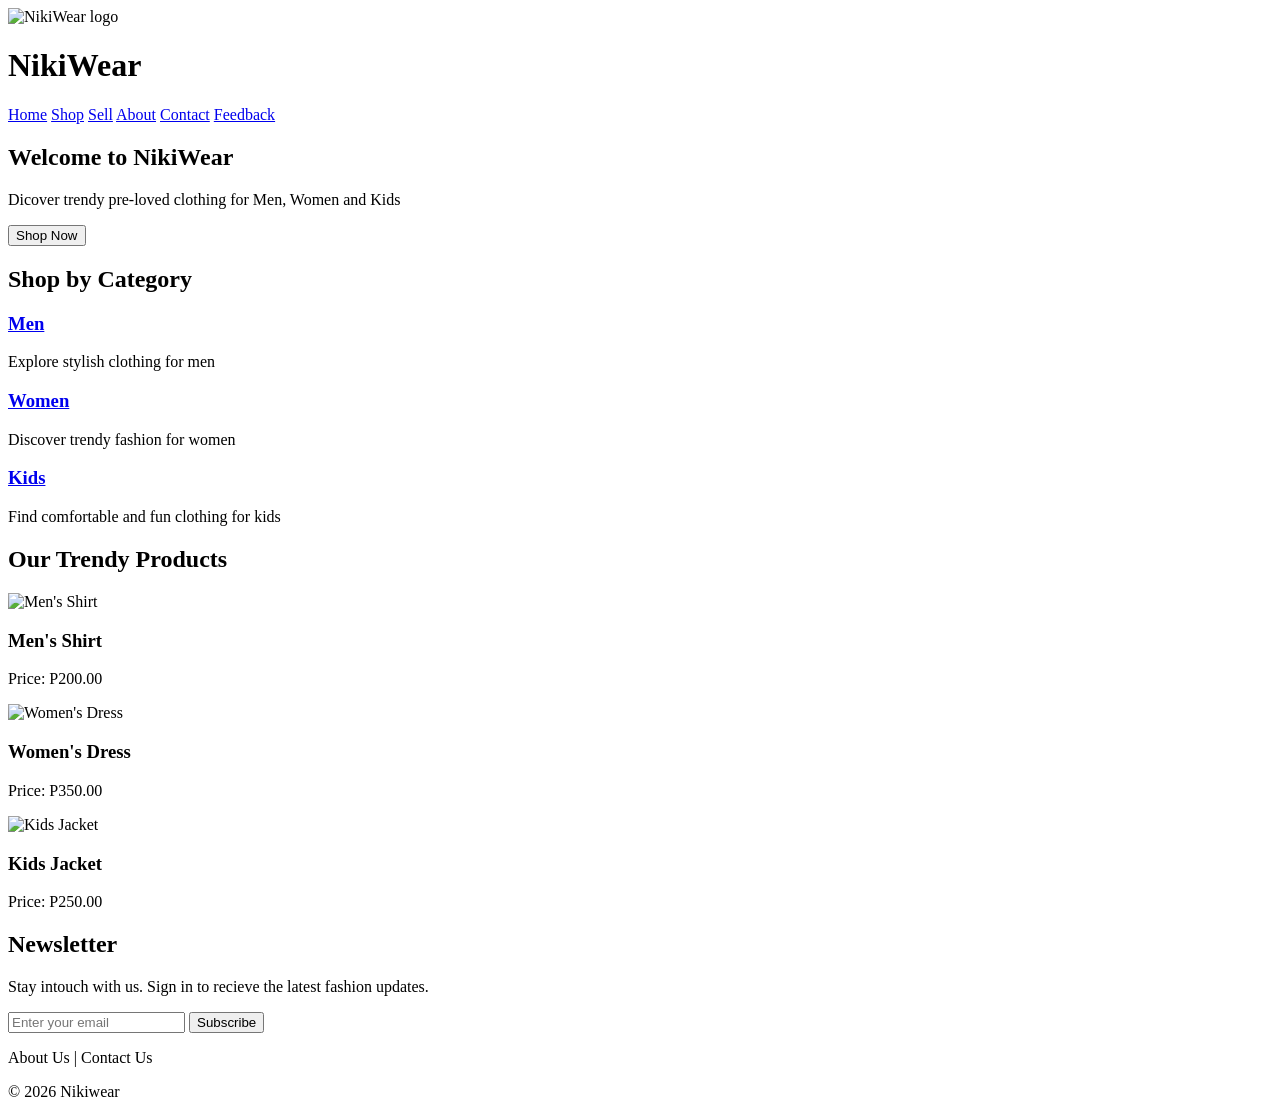
==== index.html @ 09a847b2 "Add files via upload" ====
<!DOCTYPE html>
<html lang="en">
    <head>
        <meta charset="UTF-8">
        <meta name="viewport" content="width=device-width, initial-scale=1.0">
        <title>NikiWear</title>
        <link rel="stylesheet" href="css/style.css"
    </head>
    <body>
<header>

<div class="logo">
    <img src="images/logo.png" alt="NikiWear logo">
    <h1>NikiWear</h1>
</div>
    <nav>
        <a href="index.html">Home</a>
        <a href="shop.html">Shop</a>
        <a href="sell.html">Sell</a>
        <a href="about.html">About</a>
        <a href="contact.html">Contact</a>
        <a href="feedback.html">Feedback</a>
    </nav>
</header>
<section class="hero">
    <div class="container">
    <h2>Welcome to NikiWear</h2>
    <p>Dicover trendy pre-loved clothing for Men, Women and Kids</p>
    <button onclick="goToShop()">Shop Now</button>
</section>

<section class="categories">

    <div class="container">
    <h2>Shop by Category</h2>
    <div class="category">
        <h3><a href="shop.html#men">Men</a></h3>
        <p>Explore stylish clothing for men</p>
    </div>

    <div class="category">
        <h3><a href="shop.html#women">Women</a></h3>
        <p>Discover trendy fashion for women</p>
    </div>

    <div class="category">
        <h3><a href="shop.html#kids">Kids</a></h3>
        <p>Find comfortable and fun clothing for kids</p>
    </div>

</section>

<section class="products">
    <div class="container">
    <h2>Our Trendy Products</h2>
    <div class="product">
        <img src="images/Men's Shirt.jpg" alt="Men's Shirt">
        <h3>Men's Shirt</h3>
        <p>Price: P200.00</p>
    </div>

    <div class="product">
        <img src="images/Women's Dress.jpg" alt="Women's Dress">
        <h3>Women's Dress</h3>
        <p>Price: P350.00</p>
    </div>

    <div class="product">
        <img src="images/Kids jacket.jpg" alt="Kids Jacket">
        <h3>Kids Jacket</h3>
        <p>Price: P250.00</p>
    </div>

</section>

<section class="Newsletter">
    <div class="container">
    <h2>Newsletter</h2>
    <p>Stay intouch with us. Sign in to recieve the latest fashion updates.</p>

    <form onsubmit="subscribeUser(); return false;">
     <input type="email" placeholder="Enter your email" required>
     <button type="submit">Subscribe</button>
    </form>

</section>

<footer>
    <p>About Us | Contact Us</p>
    <p>© 2026 Nikiwear</p>
</footer>
<script src="js/script.js"></script>
    </body>
</html>
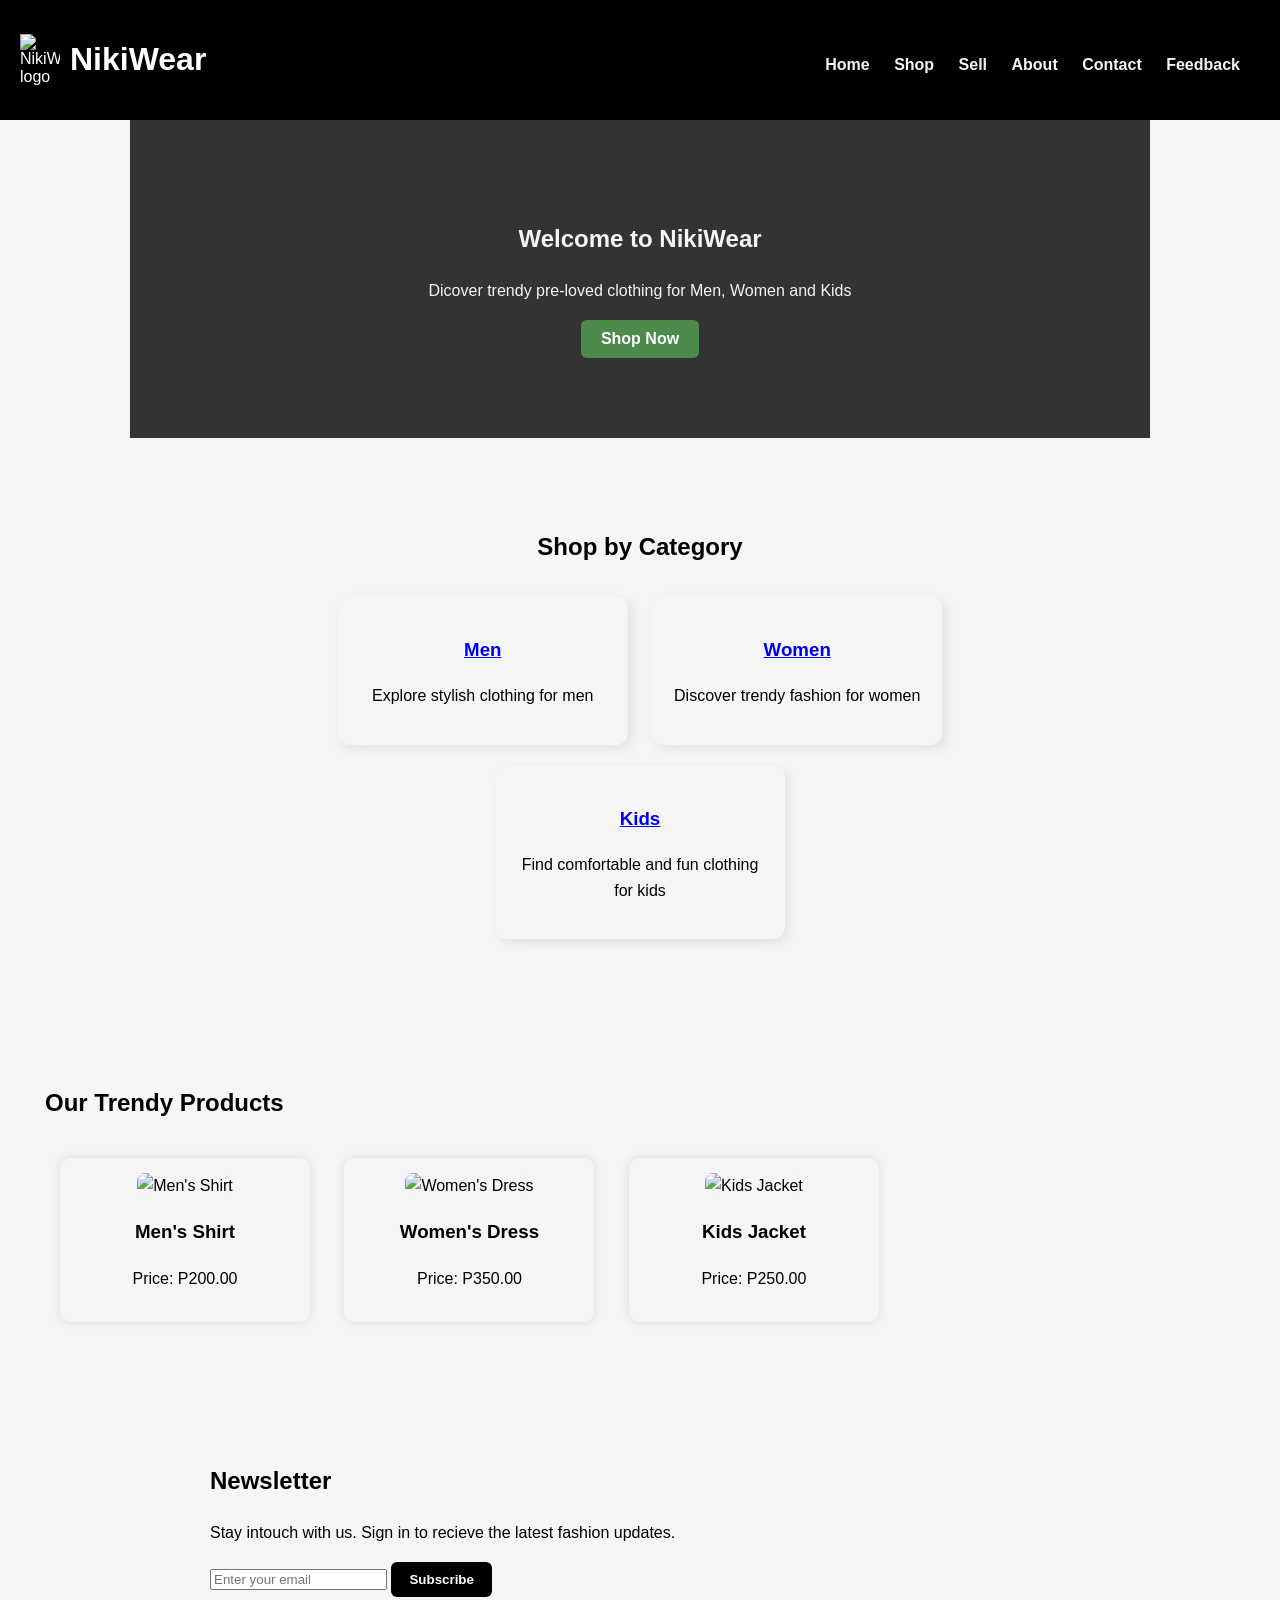
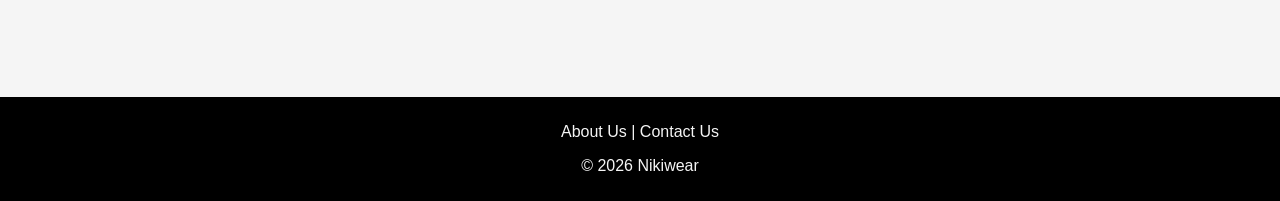
==== commit 176697eb: "Update index.html" ====
--- a/index.html
+++ b/index.html
@@ -4,7 +4,7 @@
         <meta charset="UTF-8">
         <meta name="viewport" content="width=device-width, initial-scale=1.0">
         <title>NikiWear</title>
-        <link rel="stylesheet" href="css/style.css"
+        <link rel="stylesheet" href="style.css">
     </head>
     <body>
 <header>
@@ -91,4 +91,4 @@
 </footer>
 <script src="js/script.js"></script>
     </body>
-</html>+</html>
--- a/style.css
+++ b/style.css
@@ -0,0 +1,146 @@
+body {
+    font-family: Arial, sans-serif;
+    margin: 0;
+    background-color: #f5f5f5;
+}
+header {
+    background-color: black;
+    color: white;
+    padding: 20px;
+    display: flex;
+    justify-content: space-between;
+    align-items: center;
+}
+nav{
+    margin-top: 10px;
+}
+nav a{
+    color: #f5f5f5;
+    margin-right: 20px;
+    text-decoration: none;
+    font-weight: bold;
+}
+nav a:hover{
+    color:rgba(80, 154, 80, 0.863);
+}
+section{
+    padding: 40px;
+}
+.categories div{
+    display: inline-block;
+    background-color: #f5f5f5;
+    padding: 20px;
+    margin: 10px;
+}
+.products{
+    display: inline-block;
+    background-color: #f5f5f5;
+    padding: 15px;
+    margin: 10px;
+}
+footer{
+    background-color: black;
+    color: #f5f5f5;
+    text-align: center;
+    padding: 10px;
+    margin-top: 40px;
+}
+.product img {
+    width: 200px;
+    height: auto;
+    object-fit: contain;
+    background-color: #f5f5f5;
+}
+.product {
+    text-align: center;
+}
+.product {
+    display: inline-block;
+    width: 220px;
+    height: auto; 
+    background: #f5f5f5;
+    padding: 15px;
+    margin: 15px;
+    border-radius: 10px;
+    box-shadow: 0 0 10px rgba(0,0,0,0.1);
+    text-align: center;
+    vertical-align: top;
+}
+.hero {
+    background-color: #333;
+    color: #f5f5f5;
+    text-align: center;
+    padding: 60px;
+}
+.hero button {
+    background-color: rgba(80, 154, 80, 0.863);
+    border: none;
+    padding: 10px 20px;
+    font-size: 16px;
+}
+#themeToggle {
+    margin-left: 15px;
+    padding: 6px 12px;
+    cursor: pointer;
+}
+section {
+    max-width: 900px;
+    margin: auto;
+    line-height: 1.6;
+}
+.container {
+    max-width: 1100px;
+    margin: auto;
+    padding: 20px;
+}
+.categories {
+    text-align: center;
+}
+
+.category {
+    display: inline-block;
+    width: 250px;
+    background: white;
+    padding: 25px;
+    margin: 15px;
+    border-radius: 12px;
+    box-shadow: 4px 4px 12px rgba(0,0,0,0.08);
+    transition: transform 0.2s;
+}
+
+.category:hover {
+    transform: translateY(-5px);
+}
+button {
+    background-color: #000;
+    color: white;
+    border: none;
+    padding: 10px 18px;
+    border-radius: 6px;
+    cursor: pointer;
+    font-weight: bold;
+}
+
+button:hover {
+    background-color: #333;
+}
+.logo {
+    display: flex;
+    align-items: center;
+}
+
+.logo img {
+    width: 40px;
+    margin-right: 10px;
+}
+.logo img {
+    width: 440;
+    height: 220;
+    margin-right: 10px;
+}
+.product img {
+    width: 100%;
+    height: 200px;
+    object-fit: cover;
+    border-radius: 8px;
+}
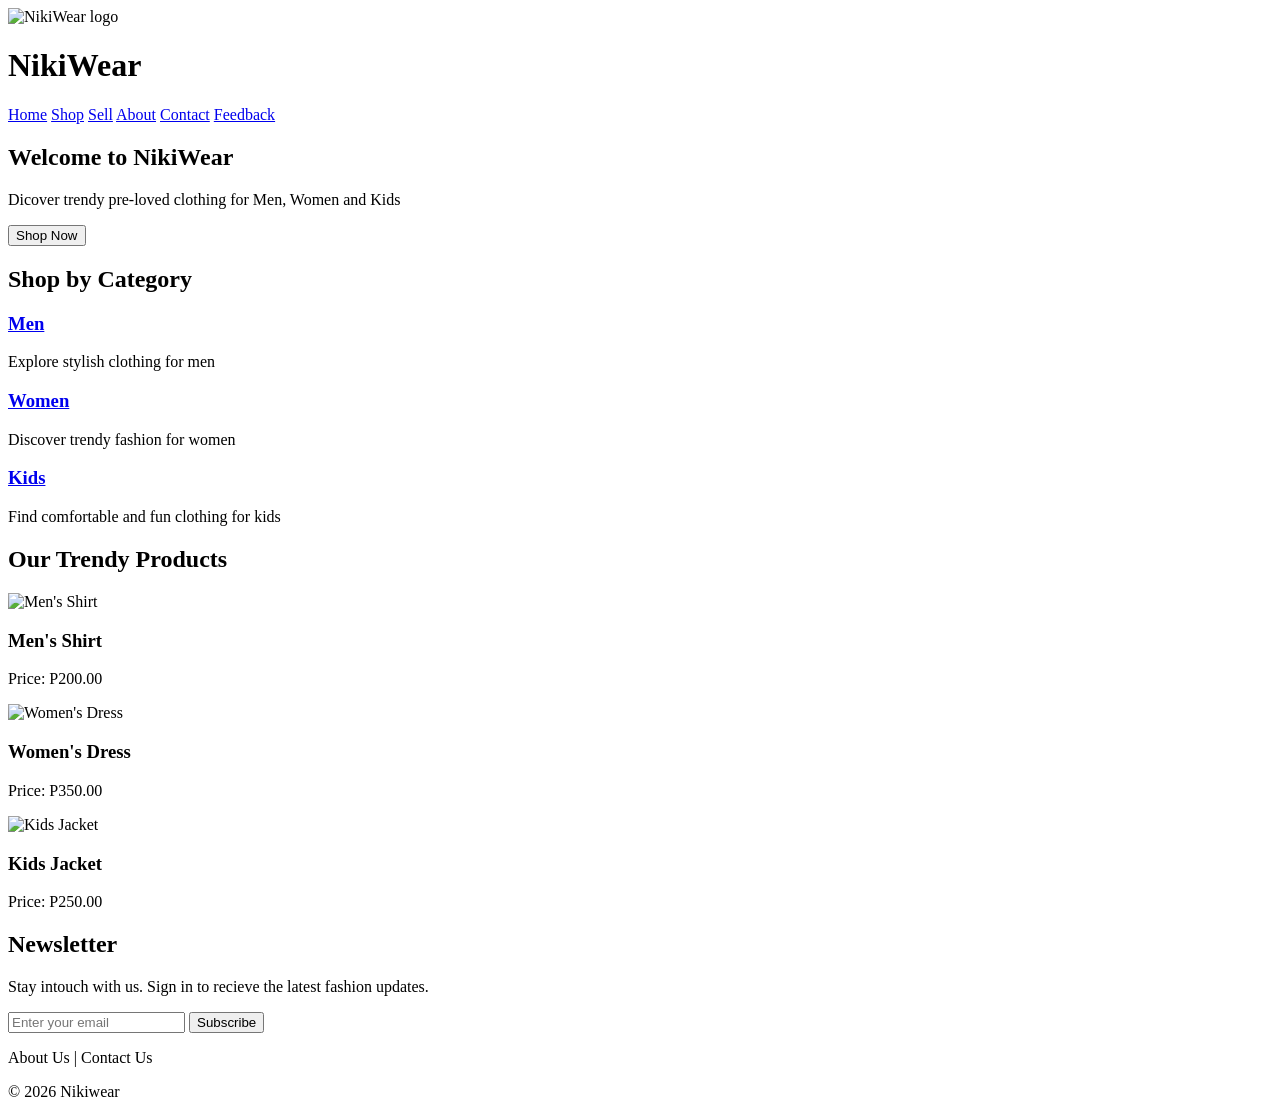
==== commit fb935934: "Update index.html" ====
--- a/index.html
+++ b/index.html
@@ -4,7 +4,7 @@
         <meta charset="UTF-8">
         <meta name="viewport" content="width=device-width, initial-scale=1.0">
         <title>NikiWear</title>
-        <link rel="stylesheet" href="style.css">
+        <link rel="stylesheet" href="css/style.css">
     </head>
     <body>
 <header>
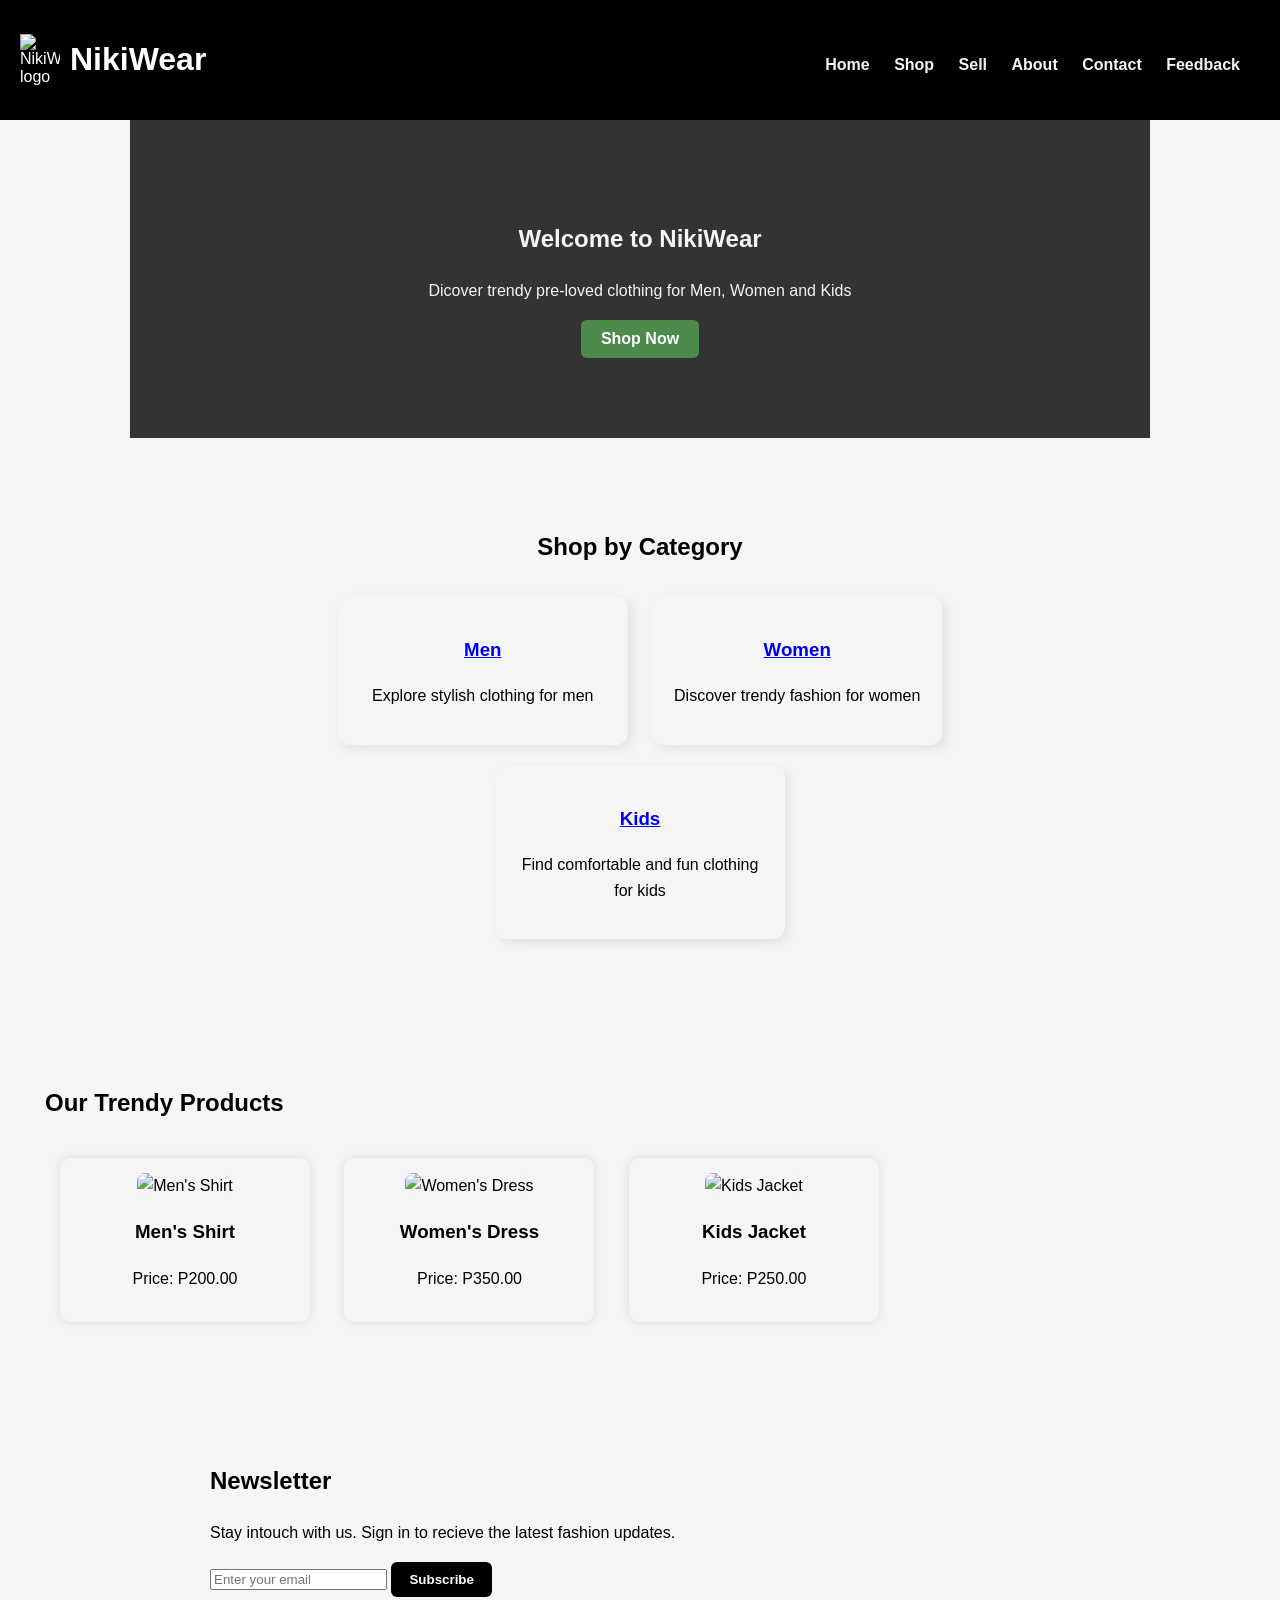
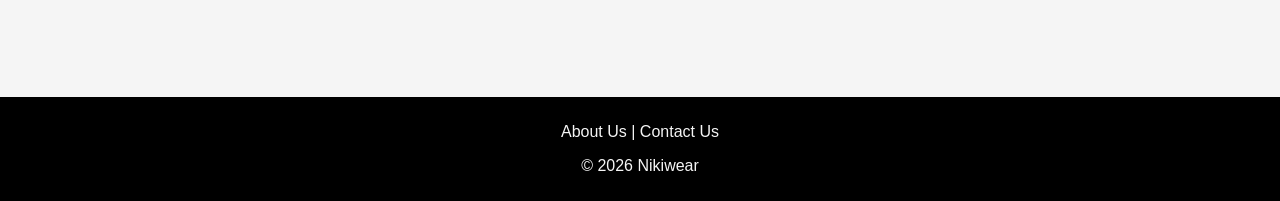
==== commit 07a7807a: "Fix HTML formatting and structure" ====
--- a/index.html
+++ b/index.html
@@ -4,7 +4,7 @@
         <meta charset="UTF-8">
         <meta name="viewport" content="width=device-width, initial-scale=1.0">
         <title>NikiWear</title>
-        <link rel="stylesheet" href="css/style.css">
+        <link rel="stylesheet" href="style.css">
     </head>
     <body>
 <header>
--- a/style.css
+++ b/style.css
@@ -0,0 +1,146 @@
+body {
+    font-family: Arial, sans-serif;
+    margin: 0;
+    background-color: #f5f5f5;
+}
+header {
+    background-color: black;
+    color: white;
+    padding: 20px;
+    display: flex;
+    justify-content: space-between;
+    align-items: center;
+}
+nav{
+    margin-top: 10px;
+}
+nav a{
+    color: #f5f5f5;
+    margin-right: 20px;
+    text-decoration: none;
+    font-weight: bold;
+}
+nav a:hover{
+    color:rgba(80, 154, 80, 0.863);
+}
+section{
+    padding: 40px;
+}
+.categories div{
+    display: inline-block;
+    background-color: #f5f5f5;
+    padding: 20px;
+    margin: 10px;
+}
+.products{
+    display: inline-block;
+    background-color: #f5f5f5;
+    padding: 15px;
+    margin: 10px;
+}
+footer{
+    background-color: black;
+    color: #f5f5f5;
+    text-align: center;
+    padding: 10px;
+    margin-top: 40px;
+}
+.product img {
+    width: 200px;
+    height: auto;
+    object-fit: contain;
+    background-color: #f5f5f5;
+}
+.product {
+    text-align: center;
+}
+.product {
+    display: inline-block;
+    width: 220px;
+    height: auto; 
+    background: #f5f5f5;
+    padding: 15px;
+    margin: 15px;
+    border-radius: 10px;
+    box-shadow: 0 0 10px rgba(0,0,0,0.1);
+    text-align: center;
+    vertical-align: top;
+}
+.hero {
+    background-color: #333;
+    color: #f5f5f5;
+    text-align: center;
+    padding: 60px;
+}
+.hero button {
+    background-color: rgba(80, 154, 80, 0.863);
+    border: none;
+    padding: 10px 20px;
+    font-size: 16px;
+}
+#themeToggle {
+    margin-left: 15px;
+    padding: 6px 12px;
+    cursor: pointer;
+}
+section {
+    max-width: 900px;
+    margin: auto;
+    line-height: 1.6;
+}
+.container {
+    max-width: 1100px;
+    margin: auto;
+    padding: 20px;
+}
+.categories {
+    text-align: center;
+}
+
+.category {
+    display: inline-block;
+    width: 250px;
+    background: white;
+    padding: 25px;
+    margin: 15px;
+    border-radius: 12px;
+    box-shadow: 4px 4px 12px rgba(0,0,0,0.08);
+    transition: transform 0.2s;
+}
+
+.category:hover {
+    transform: translateY(-5px);
+}
+button {
+    background-color: #000;
+    color: white;
+    border: none;
+    padding: 10px 18px;
+    border-radius: 6px;
+    cursor: pointer;
+    font-weight: bold;
+}
+
+button:hover {
+    background-color: #333;
+}
+.logo {
+    display: flex;
+    align-items: center;
+}
+
+.logo img {
+    width: 40px;
+    margin-right: 10px;
+}
+.logo img {
+    width: 440;
+    height: 220;
+    margin-right: 10px;
+}
+.product img {
+    width: 100%;
+    height: 200px;
+    object-fit: cover;
+    border-radius: 8px;
+}
